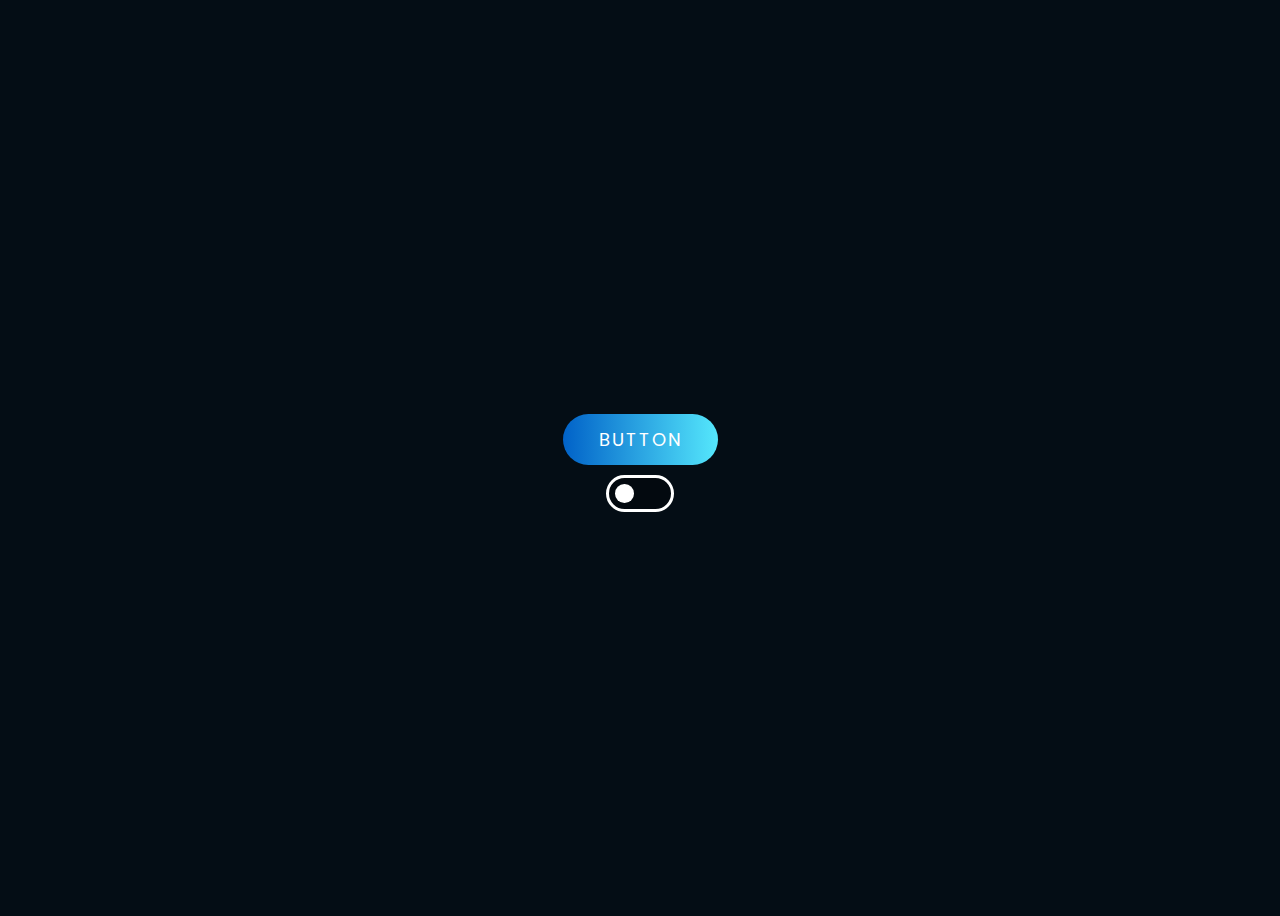
==== backup/pratice.html @ 60aaa29e "added" ====
<html>
    <head>
        <title>pratice</title>
        <link rel="stylesheet" href="style.css">
        <script src="testing.js"></script>
    </head>

    <body>

        <a href="#">BUTTON</a>
        <input type="checkbox" name="checkbox" id="toggle">
        <label for="toggle" class="switch"></label>

        <script type="text/javascript">
            const buttons = document.querySelectorAll('a');
            buttons.forEach(btn => {
                    btn.addEventListener('mouseover', function(e) {
                    let x = e.clientX - e.target.offsetLeft;    
                    let y = e.clientY - e.target.offsetTop;
                    let ripples = document.createElement('span');
                    ripples.style.left = x + 'px';
                    ripples.style.top = y + 'px';
                    this.appendChild(ripples);
                    setTimeout(() => {
                        ripples.remove() 
                    }, 1000);
                })
            })
        </script>

    </body>
</html>



        <!-- <button onclick="testing()">BUTTON</button>
        <p id="demo"></p> -->
---- backup/style.css ----
@import url('https://fonts.googleapis.com/css2?family=Poppins:wght@300;400&display=swap');

html {
  font-size: 62.5;
}

body {
  display: flex;
  justify-content: center;
  align-items: center;
  min-height: 100vh;
  flex-direction: column;
  background: #040d15;
}

a 
{
  position: relative;
  display: inline-block;
  padding: 12px 36px;
  margin: 10px 0;
  color: #fff;
  text-decoration: none;
  text-transform: uppercase;
  font-size: 18px;
  letter-spacing: 2px;
  border-radius: 40px;
  background: linear-gradient(90deg, #0162c8, #55e7fc);
  font-family: 'Poppins', sans-serif;
  overflow: hidden;
}

a:nth-child(2) {
  background: linear-gradient(90deg, #755bea, #ff72c0) ;
}

a:nth-child(3) {
  background: linear-gradient(90deg, #755bea, #ffffff) ;
}
span {
  position: absolute;
  background: #fff;
  transform: translate(-50%, -50%);
  pointer-events: none;
  border-radius: 50%;
  animation: animate 1s linear infinite;
}

button {
  position: relative;
  display: inline-block;
  padding: 12px 36px;
  margin: 10px 0;
  color: #fff;
  text-decoration: none;
  text-transform: uppercase;
  font-size: 18px;
  letter-spacing: 2px;
  border-radius: 40px;
  background: linear-gradient(90deg, #0162c8, #55e7fc);
  font-family: 'Poppins', sans-serif;
  overflow: hidden;
  border-style: hidden;
  animation: click 1s linear infinite;
}


@keyframes animate
{
  0% {
    width: 0px;
    height: 0px;
    opacity: 0.5;
  }
  100% {
    width: 500px;
    height: 500px;
    opacity: 0;
  }
}

.switch  {
  position: relative;
  display: inline-block;
  width: 1rem;
  height: 0.5rem;
  background-color: rgba(0, 0, 0, 0.25);
  border-radius: 1rem;
  border-color: #fff;
  border-style: solid;
  transition: all 0.3s linear;
}

.switch::after {
  content: "";
  position: absolute;
  top: .1rem;
  left: .1rem;
  width: 0.3rem;
  height: 0.3rem;
  border-radius: 50%;
  background-color: #fff;
  transition: all 0.3s linear;
}

input[type= "checkbox"]:checked + .switch::after {
  translate: 1rem 0 ;
}

input[type= "checkbox"]:checked + .switch{
  background: linear-gradient(90deg, #0162c8, #55e7fc);
}

input[type = "checkbox"]{
  display: none;
}
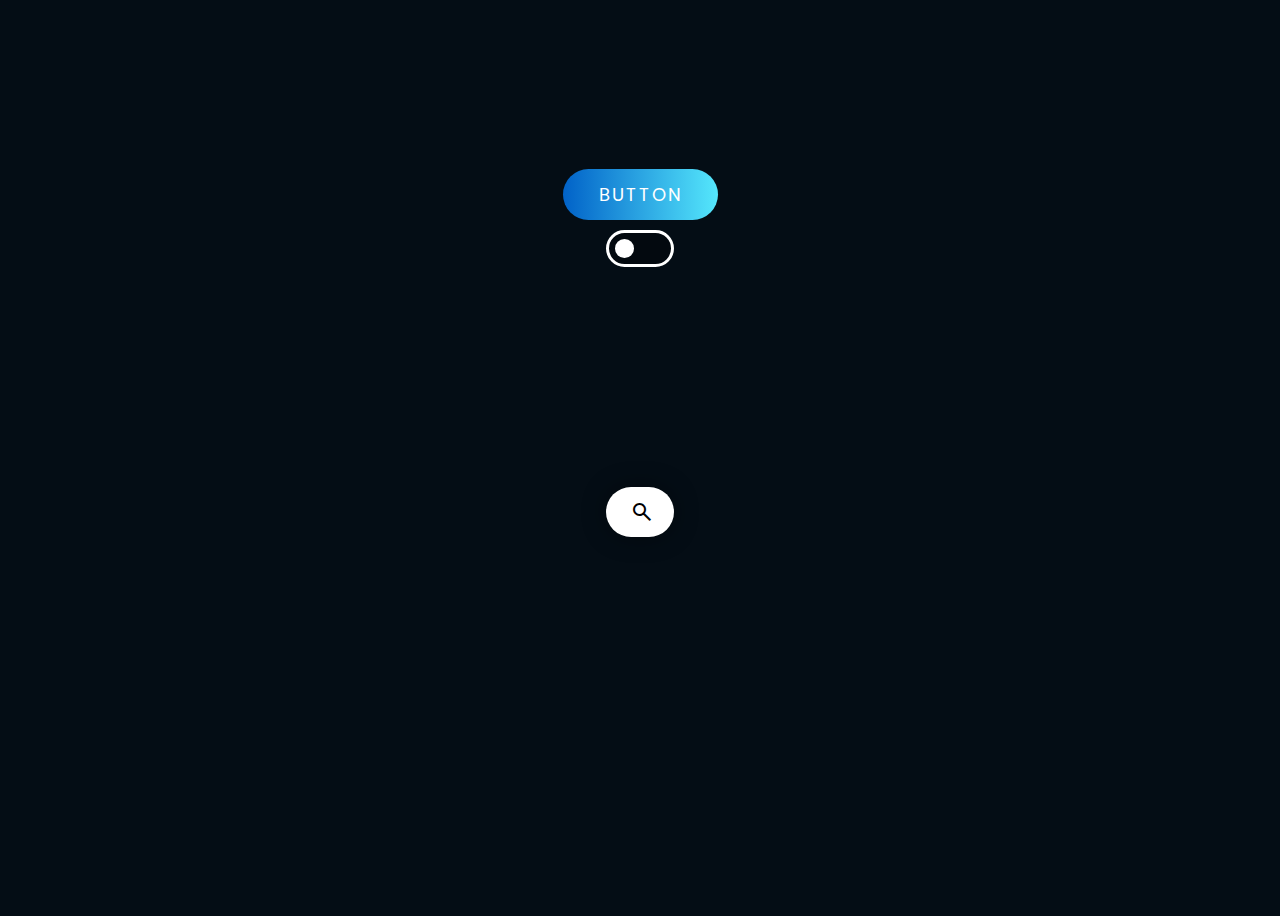
==== commit fe1ba339: "added search" ====
--- a/backup/pratice.html
+++ b/backup/pratice.html
@@ -3,13 +3,22 @@
         <title>pratice</title>
         <link rel="stylesheet" href="style.css">
         <script src="testing.js"></script>
+      <link rel="stylesheet" href="https://fonts.googleapis.com/css2?family=Material+Symbols+Outlined:opsz,wght,FILL,GRAD@24,400,0,0" />
     </head>
 
     <body>
 
-        <a href="#">BUTTON</a>
-        <input type="checkbox" name="checkbox" id="toggle">
-        <label for="toggle" class="switch"></label>
+        <a href="#">Button</a> 
+        <div class="menu">
+            <input type="checkbox" name="checkbox" id="toggle">
+            <label for="toggle" class="switch"></label>
+        </div>
+
+        <div class="container">
+            <input type="text" placeholder="search">
+             <span class="material-symbols-outlined">search</span>       
+            </a>          
+        </div>
 
         <script type="text/javascript">
             const buttons = document.querySelectorAll('a');
@@ -27,7 +36,6 @@
                 })
             })
         </script>
-
     </body>
 </html>
 
--- a/backup/style.css
+++ b/backup/style.css
@@ -13,7 +13,7 @@
   background: #040d15;
 }
 
-a 
+a
 {
   position: relative;
   display: inline-block;
@@ -30,14 +30,14 @@
   overflow: hidden;
 }
 
-a:nth-child(2) {
+/* a:nth-child(2) {
   background: linear-gradient(90deg, #755bea, #ff72c0) ;
 }
 
 a:nth-child(3) {
   background: linear-gradient(90deg, #755bea, #ffffff) ;
-}
-span {
+} */
+.menu:hover span {
   position: absolute;
   background: #fff;
   transform: translate(-50%, -50%);
@@ -46,7 +46,7 @@
   animation: animate 1s linear infinite;
 }
 
-button {
+button.menu {
   position: relative;
   display: inline-block;
   padding: 12px 36px;
@@ -113,4 +113,35 @@
 
 input[type = "checkbox"]{
   display: none;
-}+}
+
+.container {
+  margin: 220px auto;
+  background-color: #fff;
+  height: 30px;
+  border-radius: 30px;
+  padding: 10px 20px;
+  display: flex;
+  align-items: center;
+  transition: 0.8s;
+  box-shadow: 0 0 25px 0 rgba(0, 0, 0, 0.4);
+}
+
+.container:hover input {
+  width: 350px;
+}
+
+.container input{
+  background: transparent;
+  border: none;
+  outline: none;
+  width: 0px;
+  font-weight: 500;
+  font-size: 16px;
+  transition: 0.8s;
+}
+
+.container a {
+  color: #0162c8;
+} 
+
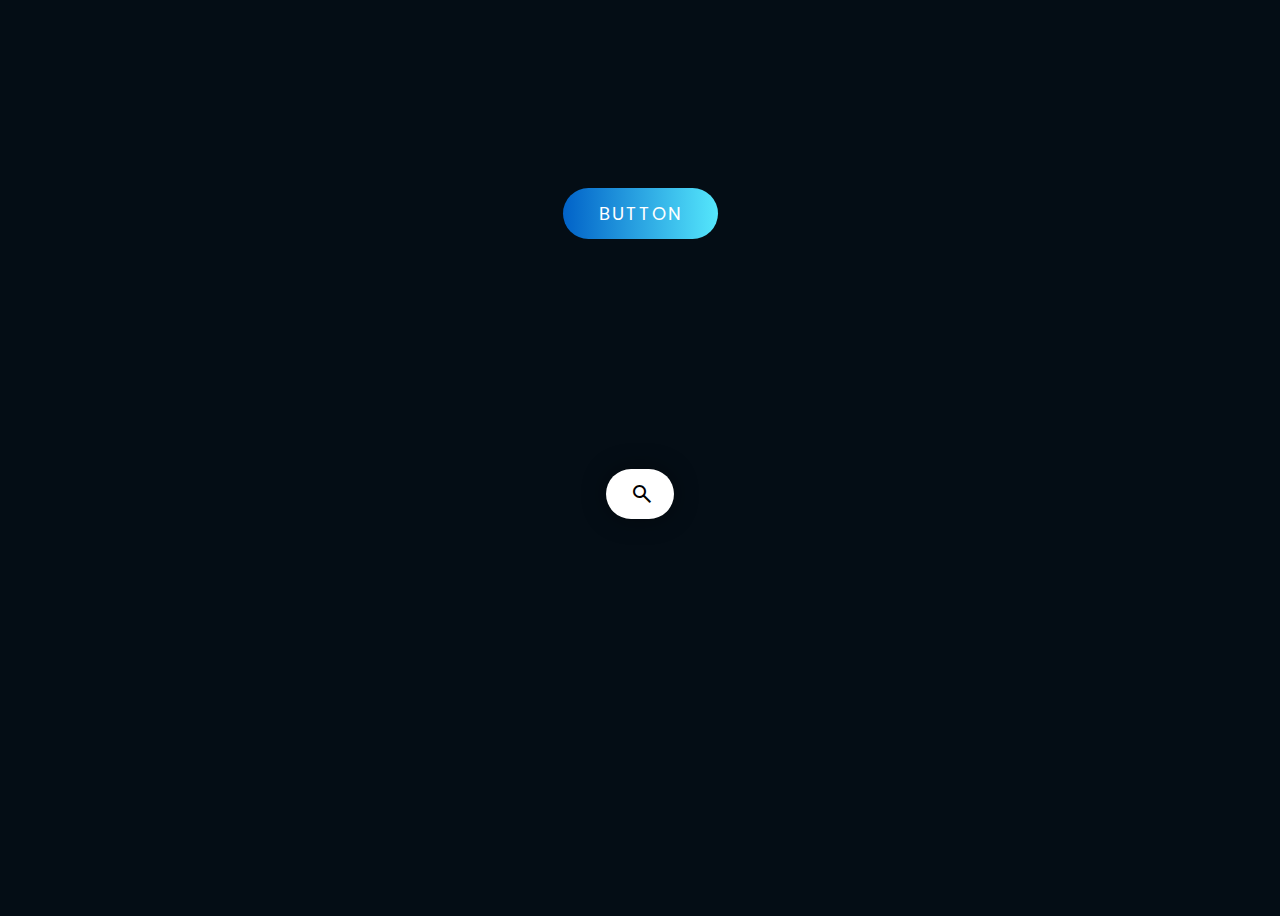
==== commit a62943c2: "aaditon" ====
--- a/backup/pratice.html
+++ b/backup/pratice.html
@@ -8,11 +8,11 @@
 
     <body>
 
-        <a href="#">Button</a> 
-        <div class="menu">
+        <a href="">Button</a> 
+        <!-- <div class="menu">
             <input type="checkbox" name="checkbox" id="toggle">
             <label for="toggle" class="switch"></label>
-        </div>
+        </div> -->
 
         <div class="container">
             <input type="text" placeholder="search">
@@ -23,7 +23,7 @@
         <script type="text/javascript">
             const buttons = document.querySelectorAll('a');
             buttons.forEach(btn => {
-                    btn.addEventListener('mouseover', function(e) {
+                    btn.addEventListener('onclick', function(e) {
                     let x = e.clientX - e.target.offsetLeft;    
                     let y = e.clientY - e.target.offsetTop;
                     let ripples = document.createElement('span');
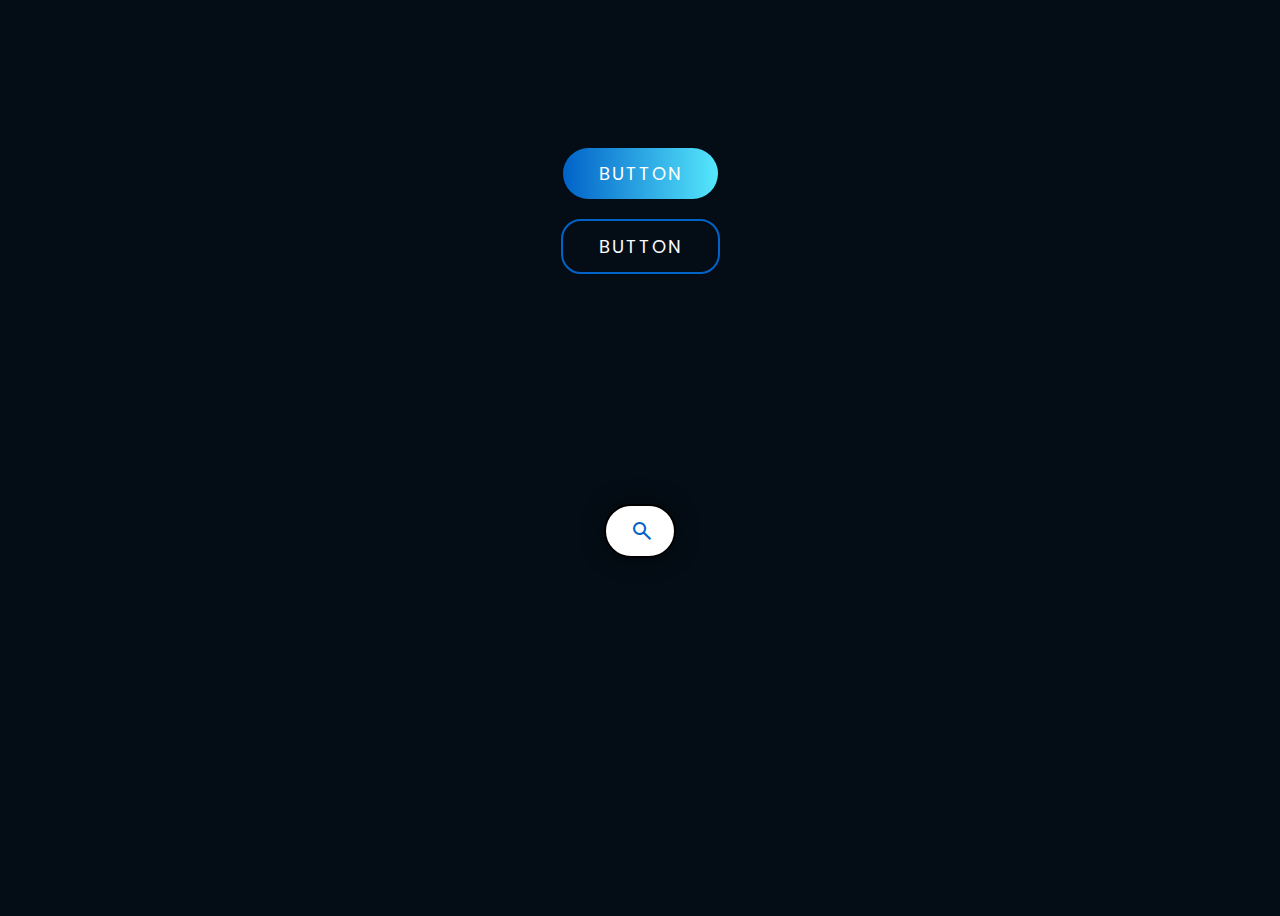
==== commit 36e6b2c9: "animation added" ====
--- a/backup/pratice.html
+++ b/backup/pratice.html
@@ -9,10 +9,7 @@
     <body>
 
         <a href="">Button</a> 
-        <!-- <div class="menu">
-            <input type="checkbox" name="checkbox" id="toggle">
-            <label for="toggle" class="switch"></label>
-        </div> -->
+        <a href="">Button</a> 
 
         <div class="container">
             <input type="text" placeholder="search">
--- a/backup/style.css
+++ b/backup/style.css
@@ -30,13 +30,17 @@
   overflow: hidden;
 }
 
-/* a:nth-child(2) {
-  background: linear-gradient(90deg, #755bea, #ff72c0) ;
+a:nth-child(2) {
+  color: #fbfcfd;
+  padding: 10px, 25px;
+  background: transparent;
+  border: 2px solid #0162c8;
+  border-radius: 20px;
+  outline: none;
+  cursor: pointer;
+  position: relative;
 }
 
-a:nth-child(3) {
-  background: linear-gradient(90deg, #755bea, #ffffff) ;
-} */
 .menu:hover span {
   position: absolute;
   background: #fff;
@@ -118,6 +122,7 @@
 .container {
   margin: 220px auto;
   background-color: #fff;
+  border: #000000 solid 2px;
   height: 30px;
   border-radius: 30px;
   padding: 10px 20px;
@@ -136,12 +141,24 @@
   border: none;
   outline: none;
   width: 0px;
+  font-family: 'Poppins', sans-serif;
   font-weight: 500;
   font-size: 16px;
   transition: 0.8s;
+  text-align: left;
 }
 
-.container a {
+.container span {
   color: #0162c8;
+  animation: search 1s linear;
 } 
 
+@keyframes search
+{
+  0% {
+    opacity: 0;
+  }
+  100% {
+    opacity: 100;
+  }
+}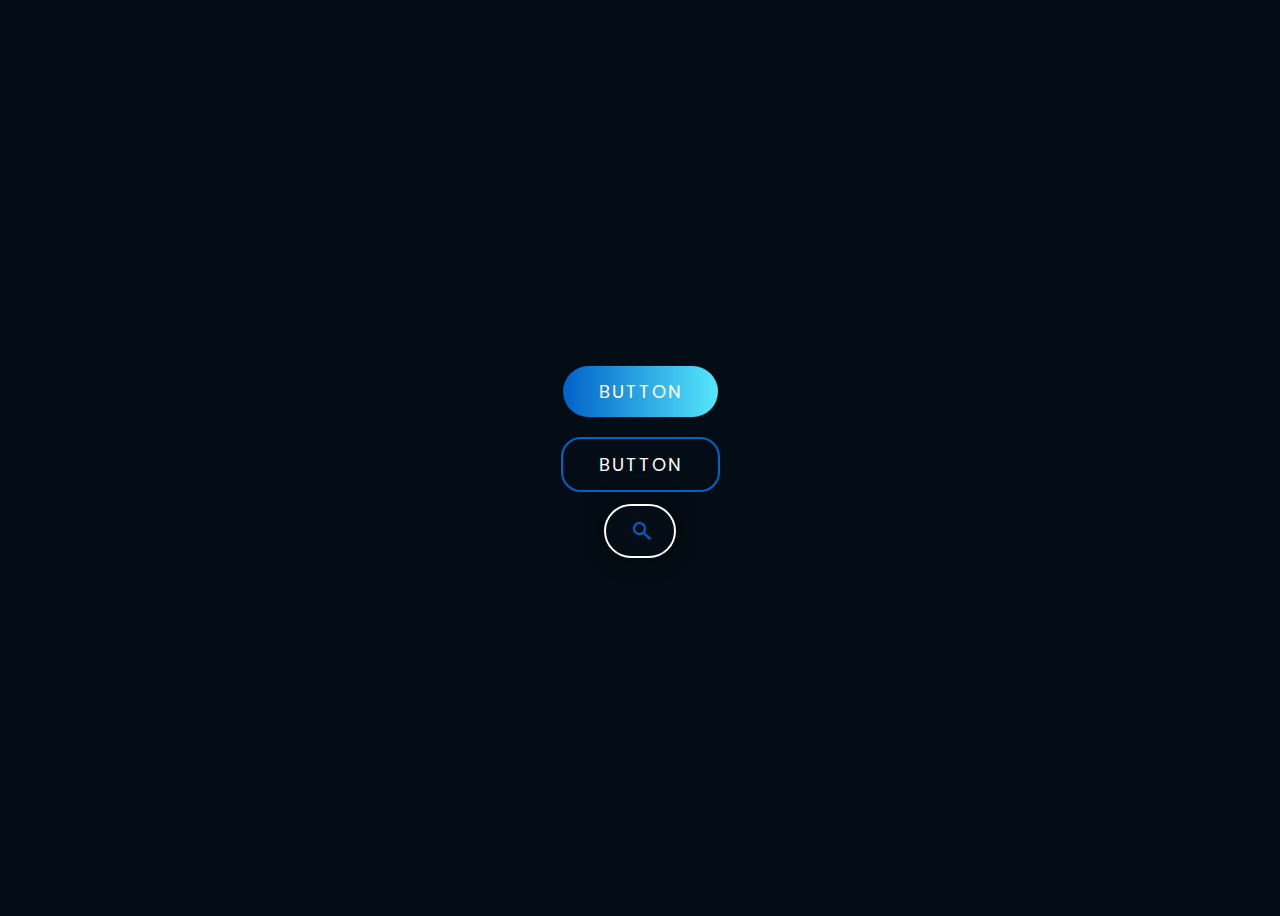
==== commit b561d50c: "animation changes" ====
--- a/backup/pratice.html
+++ b/backup/pratice.html
@@ -39,4 +39,4 @@
 
 
         <!-- <button onclick="testing()">BUTTON</button>
-        <p id="demo"></p> -->+        <p id="demo"></p> -->
--- a/backup/style.css
+++ b/backup/style.css
@@ -120,9 +120,9 @@
 }
 
 .container {
-  margin: 220px auto;
-  background-color: #fff;
-  border: #000000 solid 2px;
+  margin: 2px auto;
+  background: transparent;
+  border: #ffffff solid 2px;
   height: 30px;
   border-radius: 30px;
   padding: 10px 20px;
@@ -133,7 +133,9 @@
 }
 
 .container:hover input {
-  width: 350px;
+  width: 180px;
+  color: #6b6b6b;
+  animation: search 1.5s linear;
 }
 
 .container input{
@@ -150,6 +152,7 @@
 
 .container span {
   color: #0162c8;
+  background: transparent;
   animation: search 1s linear;
 } 
 
@@ -159,6 +162,7 @@
     opacity: 0;
   }
   100% {
-    opacity: 100;
+    opacity: 100%;
   }
+  
 }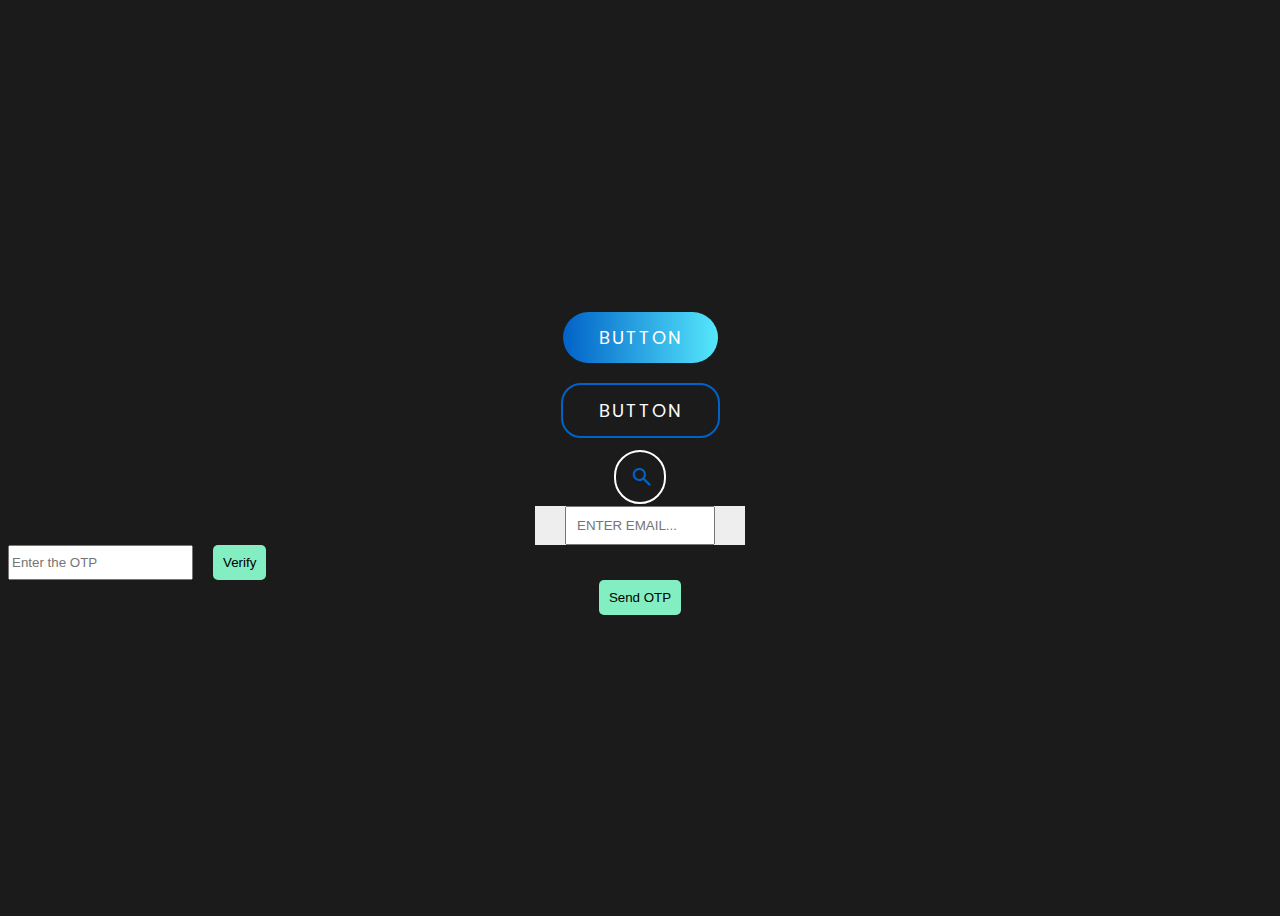
==== commit 796eac06: "aaded email option" ====
--- a/backup/pratice.html
+++ b/backup/pratice.html
@@ -3,6 +3,7 @@
         <title>pratice</title>
         <link rel="stylesheet" href="style.css">
         <script src="testing.js"></script>
+        <script src="https://smtpjs.com/v3/smtp.js"></script>
       <link rel="stylesheet" href="https://fonts.googleapis.com/css2?family=Material+Symbols+Outlined:opsz,wght,FILL,GRAD@24,400,0,0" />
     </head>
 
@@ -17,26 +18,13 @@
             </a>          
         </div>
 
-        <script type="text/javascript">
-            const buttons = document.querySelectorAll('a');
-            buttons.forEach(btn => {
-                    btn.addEventListener('onclick', function(e) {
-                    let x = e.clientX - e.target.offsetLeft;    
-                    let y = e.clientY - e.target.offsetTop;
-                    let ripples = document.createElement('span');
-                    ripples.style.left = x + 'px';
-                    ripples.style.top = y + 'px';
-                    this.appendChild(ripples);
-                    setTimeout(() => {
-                        ripples.remove() 
-                    }, 1000);
-                })
-            })
-        </script>
+        <div class="otp">
+            <input type="email" id="email" placeholder="ENTER EMAIL...">
+        </div>
+        <div class="otpverify">
+            <input type="text" id="otp_inp" placeholder="Enter the OTP">
+            <button class="btn" id="otp_btn">Verify</button>
+        </div>
+        <button class="btn">Send OTP</button>
     </body>
 </html>
-
-
-
-        <!-- <button onclick="testing()">BUTTON</button>
-        <p id="demo"></p> -->
--- a/backup/style.css
+++ b/backup/style.css
@@ -10,7 +10,8 @@
   align-items: center;
   min-height: 100vh;
   flex-direction: column;
-  background: #040d15;
+  /* background-image: url(background.png); */
+  background: #1b1b1b;
 }
 
 a
@@ -125,11 +126,10 @@
   border: #ffffff solid 2px;
   height: 30px;
   border-radius: 30px;
-  padding: 10px 20px;
+  padding: 10px 10px;
   display: flex;
   align-items: center;
   transition: 0.8s;
-  box-shadow: 0 0 25px 0 rgba(0, 0, 0, 0.4);
 }
 
 .container:hover input {
@@ -137,6 +137,7 @@
   color: #6b6b6b;
   animation: search 1.5s linear;
 }
+
 
 .container input{
   background: transparent;
@@ -154,7 +155,10 @@
   color: #0162c8;
   background: transparent;
   animation: search 1s linear;
+  outline: none;
+  border: none;
 } 
+
 
 @keyframes search
 {
@@ -165,4 +169,59 @@
     opacity: 100%;
   }
   
+}
+
+.clock {
+  width: 800px;
+  height: 180px;
+  position: absolute;
+  top: 50%;
+  left: 50%;
+  transform: translate(-50%, -50%);
+  background-color: #0162c8;
+}
+
+.time {
+  width: 100%;
+  height: 100%;
+  background: rgba(225, 0, 225, 0.11);
+  border-radius: 10px;
+  background-color: #55e7fc;
+  display: flex;
+  align-items: center;
+  justify-content: center;
+}
+
+.otp {
+  width: 150px;
+  background-color: #eeeeee;
+  padding: 0 30px;
+  display: grid;
+  gap: 20px;
+}
+
+.otp input {
+  width: 100%;
+  padding: 10px;
+}
+
+.otpverify {
+  width: 100%;
+  display: flex;
+  gap: 20px;
+}
+
+.btn {
+  padding: 10px;
+  background-color: #82eec1;
+  outline: none;
+  border: none;
+  cursor: pointer;
+  border-radius: 5px;
+  width: 10
+  0px;
+}
+
+.otpverify {
+  
 }